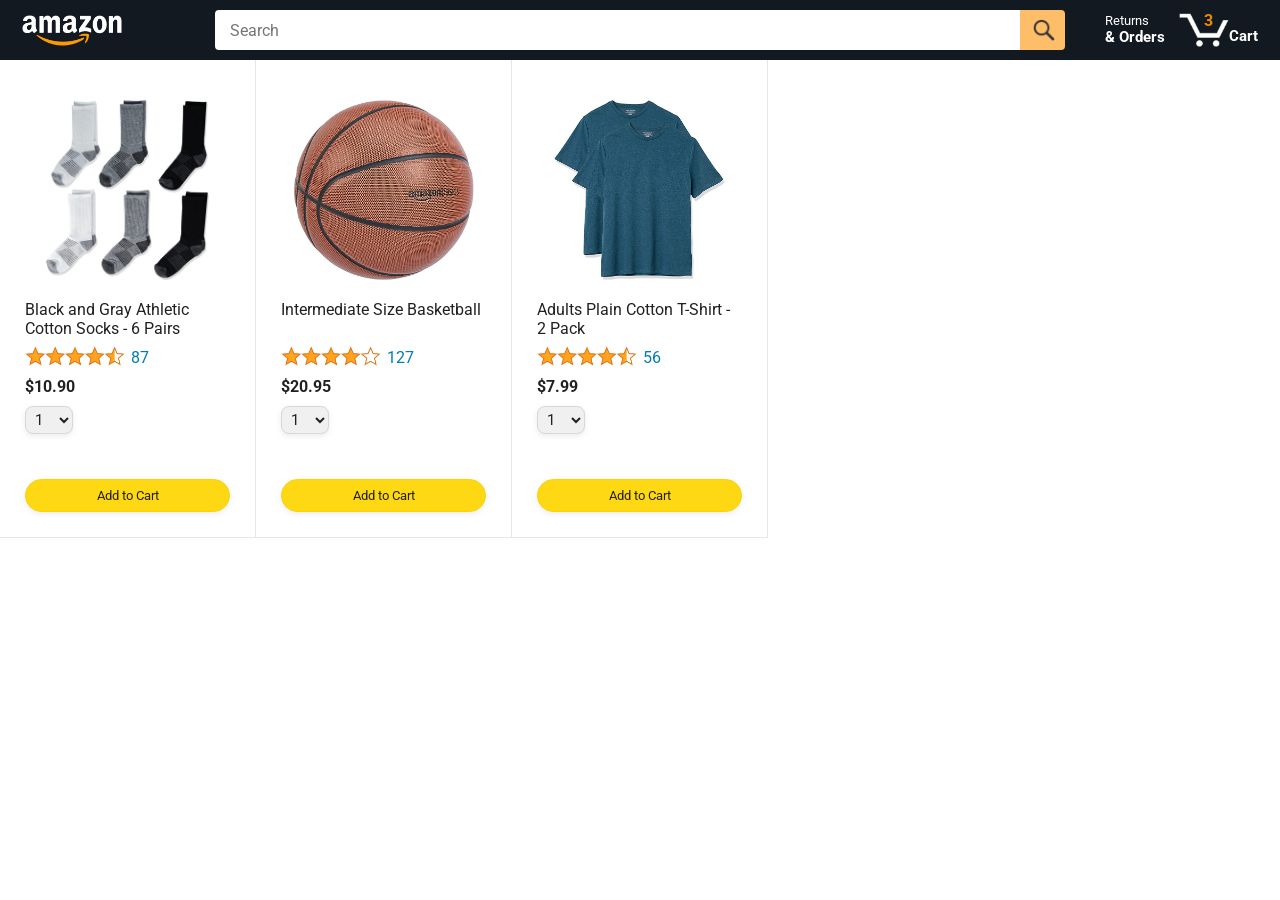
==== amazon.html @ 2098c2f6 "generate html with javascript" ====
<!DOCTYPE html>
<html>
  <head>
    <title>Amazon Project</title>

    <!-- This code is needed for responsive design to work.
      (Responsive design = make the website look good on
      smaller screen sizes like a phone or a tablet). -->
    <meta name="viewport" content="width=device-width, initial-scale=1">

    <!-- Load a font called Roboto from Google Fonts. -->
    <link rel="preconnect" href="https://fonts.googleapis.com">
    <link rel="preconnect" href="https://fonts.gstatic.com" crossorigin>
    <link href="https://fonts.googleapis.com/css2?family=Roboto:wght@400;500;700&display=swap" rel="stylesheet">

    <!-- Here are the CSS files for this page. -->
    <link rel="stylesheet" href="styles/shared/general.css">
    <link rel="stylesheet" href="styles/shared/amazon-header.css">
    <link rel="stylesheet" href="styles/pages/amazon.css">
  </head>
  <body>
    <div class="amazon-header">
      <div class="amazon-header-left-section">
        <a href="amazon.html" class="header-link">
          <img class="amazon-logo"
            src="images/amazon-logo-white.png">
          <img class="amazon-mobile-logo"
            src="images/amazon-mobile-logo-white.png">
        </a>
      </div>

      <div class="amazon-header-middle-section">
        <input class="search-bar" type="text" placeholder="Search">

        <button class="search-button">
          <img class="search-icon" src="images/icons/search-icon.png">
        </button>
      </div>

      <div class="amazon-header-right-section">
        <a class="orders-link header-link" href="orders.html">
          <span class="returns-text">Returns</span>
          <span class="orders-text">& Orders</span>
        </a>

        <a class="cart-link header-link" href="checkout.html">
          <img class="cart-icon" src="images/icons/cart-icon.png">
          <div class="cart-quantity">3</div>
          <div class="cart-text">Cart</div>
        </a>
      </div>
    </div>
    
    <div class="main">
      <div class="products-grid js-products-grid">
        

      </div>
    </div>
    


    <script src="scripts/amazon.js"></script>
  </body>
</html>
---- styles/shared/general.css ----
body {
  font-family: Roboto, Arial;
  color: rgb(33, 33, 33);
  /* The <body> element has a default margin of 8px
     on all sides. This removes the default margins. */
  margin: 0;
}

/* <p> elements have a default margin on the top
   and bottom. This removes the default margins. */
p {
  margin: 0;
}

button {
  cursor: pointer;
}

select {
  cursor: pointer;
}

input, select, button {
  font-family: Roboto, Arial;
}

.button-primary {
  color: rgb(33, 33, 33);
  background-color: rgb(255, 216, 20);
  border: 1px solid rgb(252, 210, 0);
  border-radius: 8px;
  cursor: pointer;
  box-shadow: 0 2px 5px rgba(213, 217, 217, 0.5);
}

.button-primary:hover {
  background-color: rgb(247, 202, 0);
  border: 1px solid rgb(242, 194, 0);
}

.button-primary:active {
  background: rgb(255, 216, 20);
  border-color: rgb(252, 210, 0);
  box-shadow: none;
}

.button-secondary {
  color: rgb(33, 33, 33);
  background: white;
  border: 1px solid rgb(213, 217, 217);
  border-radius: 8px;
  cursor: pointer;
  box-shadow: 0 2px 5px rgba(213, 217, 217, 0.5);
}

.button-secondary:hover {
  background-color: rgb(247, 250, 250);
}

.button-secondary:active {
  background-color: rgb(237, 253, 255);
  box-shadow: none;
}

/* These styles will limit text to 2 lines. Anything
   beyond 2 lines will be replaced with "..."
   You can find this code by using an A.I. tool or by
   searching in Google.
   https://css-tricks.com/almanac/properties/l/line-clamp/ */
.limit-text-to-2-lines {
  display: -webkit-box;
  -webkit-line-clamp: 2;
  -webkit-box-orient: vertical;
  overflow: hidden;
}

.link-primary {
  color: rgb(1, 124, 182);
  cursor: pointer;
}

.link-primary:hover {
  color: rgb(196, 80, 0);
}

/* Styles for dropdown selectors. */
select {
  color: rgb(33, 33, 33);
  background-color: rgb(240, 240, 240);
  border: 1px solid rgb(213, 217, 217);
  border-radius: 8px;
  padding: 3px 5px;
  font-size: 15px;
  cursor: pointer;
  box-shadow: 0 2px 5px rgba(213, 217, 217, 0.5);
}

select:focus,
input:focus {
  outline: 2px solid rgb(255, 153, 0);
}
---- styles/shared/amazon-header.css ----
.amazon-header {
  background-color: rgb(19, 25, 33);
  color: white;
  padding-left: 15px;
  padding-right: 15px;

  display: flex;
  align-items: center;
  justify-content: space-between;

  position: fixed;
  top: 0;
  left: 0;
  right: 0;
  height: 60px;
}

.amazon-header-left-section {
  width: 180px;
}

@media (max-width: 800px) {
  .amazon-header-left-section {
    width: unset;
  }
}

.header-link {
  display: inline-block;
  padding: 6px;
  border-radius: 2px;
  cursor: pointer;
  text-decoration: none;
  border: 1px solid rgba(0, 0, 0, 0);
}

.header-link:hover {
  border: 1px solid white;
}

.amazon-logo {
  width: 100px;
  margin-top: 5px;
}

.amazon-mobile-logo {
  display: none;
}

@media (max-width: 575px) {
  .amazon-logo {
    display: none;
  }

  .amazon-mobile-logo {
    display: block;
    height: 35px;
    margin-top: 5px;
  }
}

.amazon-header-middle-section {
  flex: 1;
  max-width: 850px;
  margin-left: 10px;
  margin-right: 10px;
  display: flex;
}

.search-bar {
  flex: 1;
  width: 0;
  font-size: 16px;
  height: 38px;
  padding-left: 15px;
  border: none;
  border-top-left-radius: 4px;
  border-bottom-left-radius: 4px;
  border-top-right-radius: 0;
  border-bottom-right-radius: 0;
}

.search-button {
  background-color: rgb(254, 189, 105);
  border: none;
  width: 45px;
  height: 40px;
  border-top-right-radius: 4px;
  border-bottom-right-radius: 4px;
  flex-shrink: 0;
}

.search-icon {
  height: 22px;
  margin-left: 2px;
  margin-top: 3px;
}

.amazon-header-right-section {
  width: 180px;
  flex-shrink: 0;
  display: flex;
  justify-content: end;
}

.orders-link {
  color: white;
}

.returns-text {
  display: block;
  font-size: 13px;
}

.orders-text {
  display: block;
  font-size: 15px;
  font-weight: 700;
}

.cart-link {
  color: white;
  display: flex;
  align-items: center;
  position: relative;
}

.cart-icon {
  width: 50px;
}

.cart-text {
  margin-top: 12px;
  font-size: 15px;
  font-weight: 700;
}

.cart-quantity {
  color: rgb(240, 136, 4);
  font-size: 16px;
  font-weight: 700;

  position: absolute;
  top: 4px;
  left: 22px;
  
  width: 26px;
  text-align: center;
}
---- styles/pages/amazon.css ----
.main {
  margin-top: 60px;
}

.products-grid {
  display: grid;

  /* - In CSS Grid, 1fr means a column will take up the
       remaining space in the grid.
     - If we write 1fr 1fr ... 1fr; 8 times, this will
       divide the grid into 8 columns, each taking up an
       equal amount of the space.
     - repeat(8, 1fr); is a shortcut for repeating "1fr"
       8 times (instead of typing out "1fr" 8 times).
       repeat(...) is a special property that works with
       display: grid; */
  grid-template-columns: repeat(8, 1fr);
}

/* @media is used to create responsive design (making the
   website look good on any screen size). This @media
   means when the screen width is 2000px or less, we
   will divide the grid into 7 columns instead of 8. */
@media (max-width: 2000px) {
  .products-grid {
    grid-template-columns: repeat(7, 1fr);
  }
}

/* This @media means when the screen width is 1600px or
   less, we will divide the grid into 6 columns. */
@media (max-width: 1600px) {
  .products-grid {
    grid-template-columns: repeat(6, 1fr);
  }
}

@media (max-width: 1300px) {
  .products-grid {
    grid-template-columns: repeat(5, 1fr);
  }
}

@media (max-width: 1000px) {
  .products-grid {
    grid-template-columns: repeat(4, 1fr);
  }
}

@media (max-width: 800px) {
  .products-grid {
    grid-template-columns: repeat(3, 1fr);
  }
}

@media (max-width: 575px) {
  .products-grid {
    grid-template-columns: repeat(2, 1fr);
  }
}

@media (max-width: 450px) {
  .products-grid {
    grid-template-columns: 1fr;
  }
}

.product-container {
  padding-top: 40px;
  padding-bottom: 25px;
  padding-left: 25px;
  padding-right: 25px;

  border-right: 1px solid rgb(231, 231, 231);
  border-bottom: 1px solid rgb(231, 231, 231);

  display: flex;
  flex-direction: column;
}

.product-image-container {
  display: flex;
  justify-content: center;
  align-items: center;

  height: 180px;
  margin-bottom: 20px;
}

.product-image {
  /* Images will overflow their container by default. To
    prevent this, we set max-width and max-height to 100%
    so they stay inside their container. */
  max-width: 100%;
  max-height: 100%;
}

.product-name {
  height: 40px;
  margin-bottom: 5px;
}

.product-rating-container {
  display: flex;
  align-items: center;
  margin-bottom: 10px;
}

.product-rating-stars {
  width: 100px;
  margin-right: 6px;
}

.product-rating-count {
  color: rgb(1, 124, 182);
  cursor: pointer;
  margin-top: 3px;
}

.product-price {
  font-weight: 700;
  margin-bottom: 10px;
}

.product-quantity-container {
  margin-bottom: 17px;
}

.product-spacer {
  flex: 1;
}

.added-to-cart {
  color: rgb(6, 125, 98);
  font-size: 16px;

  display: flex;
  align-items: center;
  margin-bottom: 8px;

  /* At first, the "Added to cart" message will
     be invisible. Use JavaScript to change the
     opacity and make it visible. */
  opacity: 0;
}

.added-to-cart img {
  height: 20px;
  margin-right: 5px;
}

.add-to-cart-button {
  width: 100%;
  padding: 8px;
  border-radius: 50px;
}
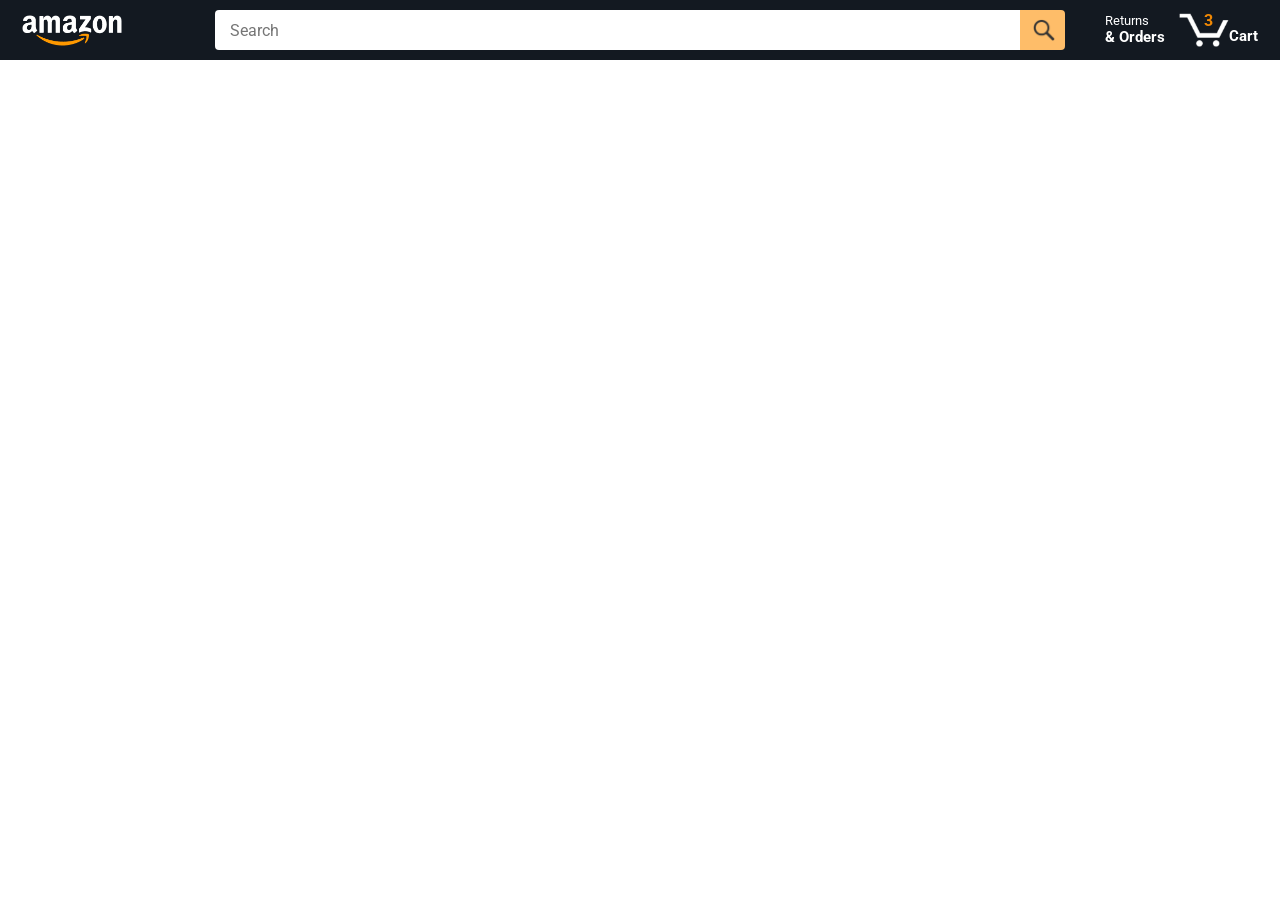
==== commit b5b48a1a: "use product.js file" ====
--- a/amazon.html
+++ b/amazon.html
@@ -59,7 +59,7 @@
     </div>
     
 
-
+    <script src="data/products.js"></script>
     <script src="scripts/amazon.js"></script>
   </body>
 </html>
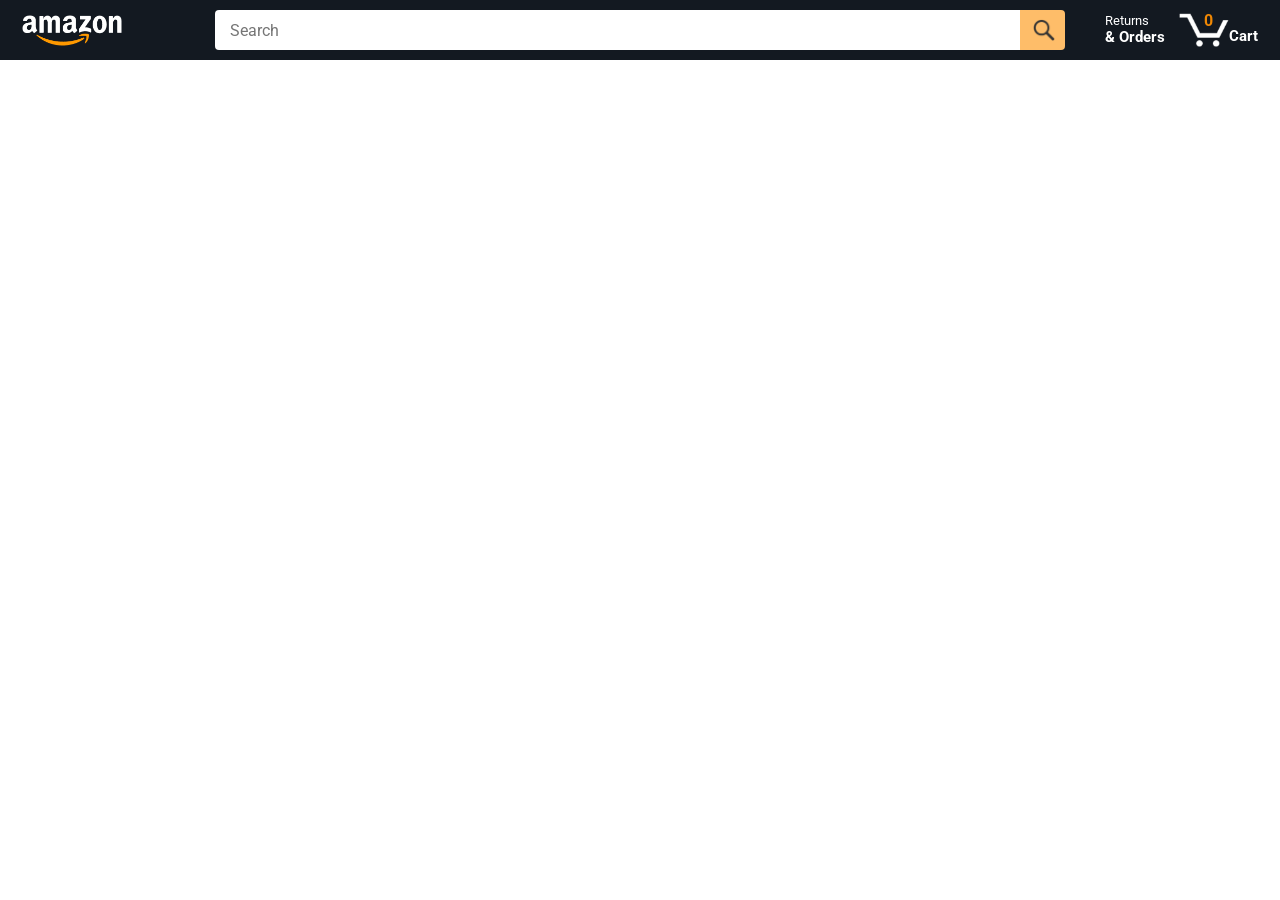
==== commit fd2639b2: "make cart quantity interactive" ====
--- a/amazon.html
+++ b/amazon.html
@@ -45,7 +45,7 @@
 
         <a class="cart-link header-link" href="checkout.html">
           <img class="cart-icon" src="images/icons/cart-icon.png">
-          <div class="cart-quantity">3</div>
+          <div class="cart-quantity js-cart-quantity">0</div>
           <div class="cart-text">Cart</div>
         </a>
       </div>
@@ -58,8 +58,9 @@
       </div>
     </div>
     
-
+    <script src="data/cart.js"></script>
     <script src="data/products.js"></script>
     <script src="scripts/amazon.js"></script>
+    
   </body>
 </html>
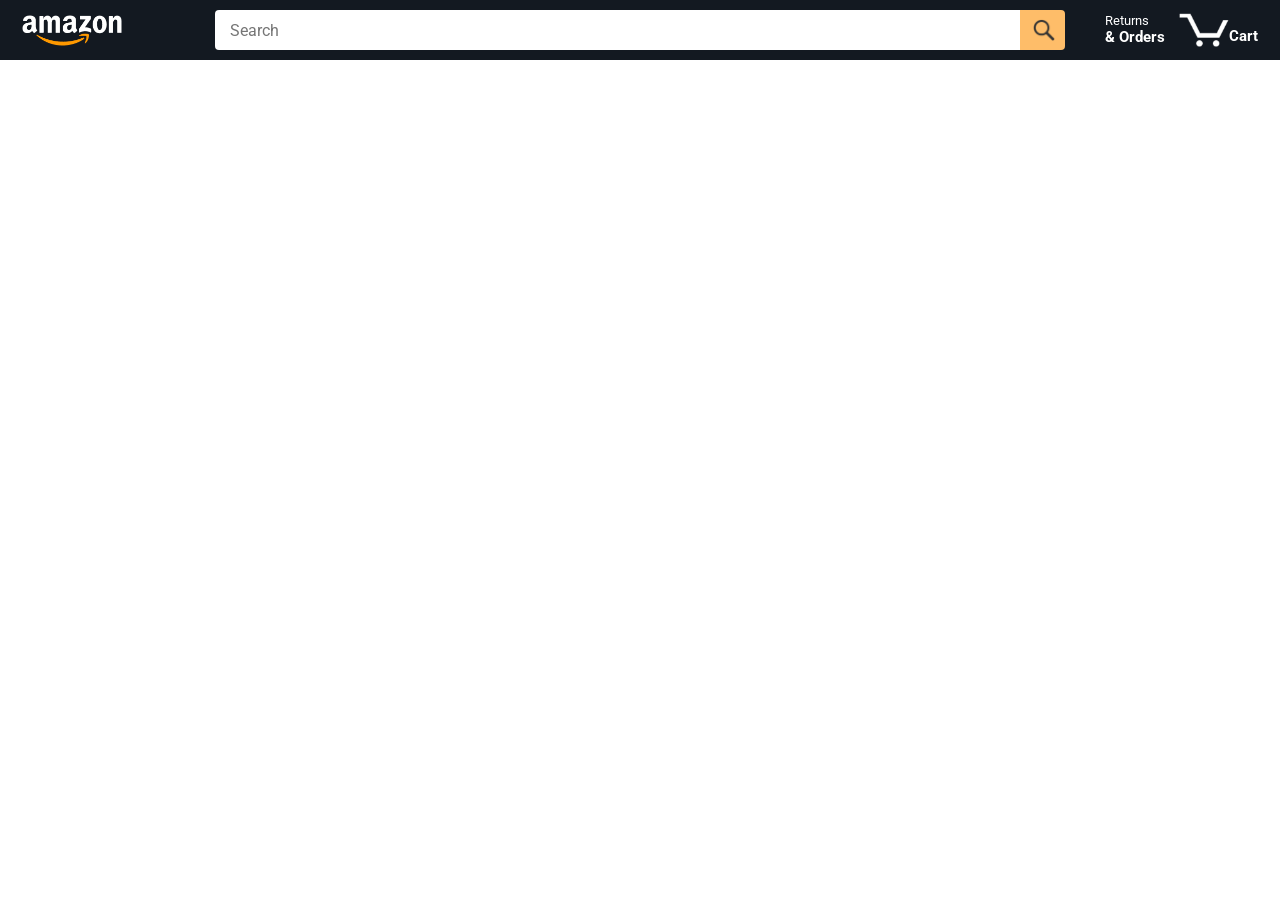
==== commit 8bc23c0b: "updated the cart quantity in home page cart icon and in header" ====
--- a/amazon.html
+++ b/amazon.html
@@ -45,7 +45,7 @@
 
         <a class="cart-link header-link" href="checkout.html">
           <img class="cart-icon" src="images/icons/cart-icon.png">
-          <div class="cart-quantity js-cart-quantity">0</div>
+          <div class="cart-quantity js-cart-quantity"></div>
           <div class="cart-text">Cart</div>
         </a>
       </div>
@@ -58,9 +58,9 @@
       </div>
     </div>
     
-    <script src="data/cart.js"></script>
-    <script src="data/products.js"></script>
-    <script src="scripts/amazon.js"></script>
+    
+    
+    <script type = "module" src="scripts/amazon.js"></script>
     
   </body>
 </html>
